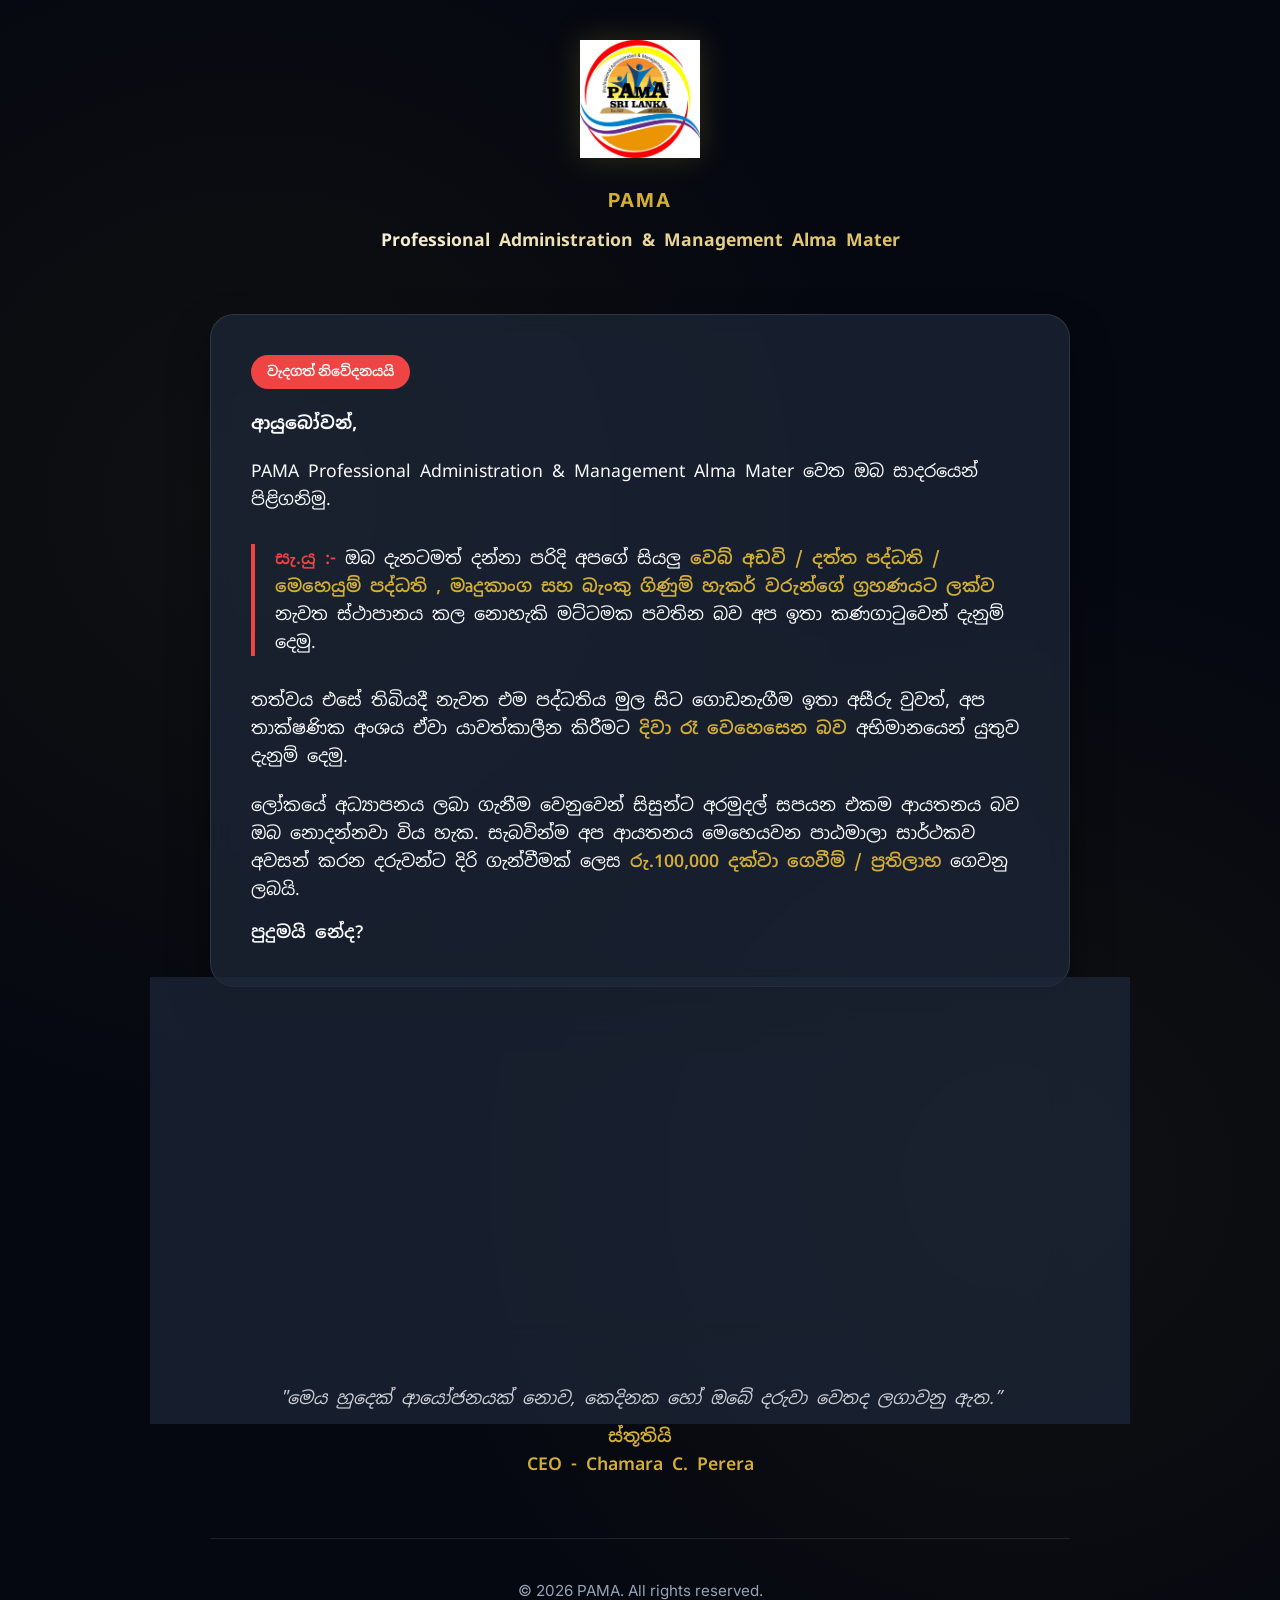
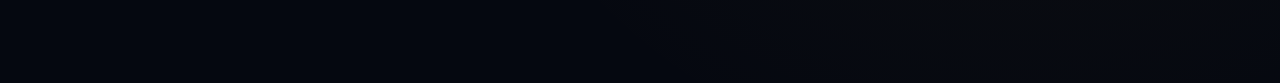
==== index.html @ 64bc7893 "Temp notice Updated" ====
<!DOCTYPE html>
<html lang="si">
<head>
    <meta charset="UTF-8">
    <meta name="viewport" content="width=device-width, initial-scale=1.0">
    <title>PAMA - Official Notice</title>
    <link rel="stylesheet" href="style.css">
</head>
<body>
    <div class="container">
        <header>
            <img src="logo.png" alt="PAMA Logo" class="logo">
            <div class="brand-name">PAMA</div>
            <h1 class="sinhala-text">Professional Administration & Management Alma Mater</h1>
        </header>

        <main>
            <div class="card">
                <div class="notice-badge">වැදගත් නිවේදනයයි</div>
                <h2 class="sinhala-text" style="margin-bottom: 20px;">ආයුබෝවන්,</h2>
                
                <p class="sinhala-text">
                    PAMA Professional Administration & Management Alma Mater වෙත ඔබ සාදරයෙන් පිළිගනිමු.
                </p>

                <div style="margin: 30px 0; border-left: 4px solid var(--danger); padding-left: 20px;">
                    <p class="sinhala-text">
                        <span class="highlight" style="color: var(--danger);">සැ.යු :-</span> 
                        ඔබ දැනටමත් දන්නා පරිදි අපගේ සියලු <span class="highlight">වෙබ් අඩවි / දත්ත පද්ධති / මෙහෙයුම් පද්ධති , මෘදුකාංග සහ බැංකු ගිණුම් හැකර් වරුන්ගේ ග්‍රහණයට ලක්ව</span> නැවත ස්ථාපානය කල නොහැකි මට්ටමක පවතින බව අප ඉතා කණගාටුවෙන් දැනුම් දෙමු.
                    </p>
                </div>

                <p class="sinhala-text" style="margin-bottom: 20px;">
                    තත්වය එසේ තිබියදී නැවත එම පද්ධතිය මුල සිට ගොඩනැගීම ඉතා අසීරු වුවත්, අප තාක්ෂණික අංශය ඒවා යාවත්කාලීන කිරීමට <span class="highlight">දිවා රෑ වෙහෙසෙන බව</span> අභිමානයෙන් යුතුව දැනුම් දෙමු.
                </p>

                <p class="sinhala-text">
                    ලෝකයේ අධ්‍යාපනය ලබා ගැනීම වෙනුවෙන් සිසුන්ට අරමුදල් සපයන එකම ආයතනය බව ඔබ නොදන්නවා විය හැක. 
                    සැබවින්ම අප ආයතනය මෙහෙයවන පාඨමාලා සාර්ථකව අවසන් කරන දරුවන්ට දිරි ගැන්වීමක් ලෙස <span class="highlight">රු.100,000 දක්වා ගෙවීම් / ප්‍රතිලාභ</span> ගෙවනු ලබයි.
                </p>
                
                <p class="sinhala-text" style="margin-top: 15px; font-weight: 600;">පුදුමයි නේද?</p>
            </div>

            <div class="card">
                <p class="sinhala-text">
                    නමුත් මෙහෙයුම් පද්ධති / දත්ත පද්ධති වලින් තොරව කිසිදු ක්‍රියාවලියක් (IELTS / PTE / OET / ICT / AI) සිදු කරගත නොහැකිව අද, දරුවන්ද ඉතා අසීරු තත්වයකට ඇද වැටී ඇත.
                </p>

                <p class="sinhala-text" style="margin-top: 20px;">
                    එවැනි තත්වයකදී, ඔබගේ යෝජනාව මත දරුවන්ගේ යහපත වෙනුවෙන් පහත <span class="highlight">අරමුදල ආරම්භ කර ඇති අතර</span> ඔබගේ හැකියාවට අනුව දායකත්වය ලබා දිය හැක.
                </p>

                <div style="margin-top: 30px; text-align: center;">
                    <a href="partners.html" class="btn btn-primary sinhala-text">වැඩිදුර විස්තර සහ දායකත්වය ලබාදීම සඳහා →</a>
                </div>
            </div>

            <div style="text-align: center; margin-top: 40px;">
                <p class="sinhala-text italic" style="font-style: italic; opacity: 0.8;">
                    "මෙය හුදෙක් ආයෝජනයක් නොව, කෙදිනක හෝ ඔබේ දරුවා වෙතද ලගාවනු ඇත.”
                </p>
                <p class="sinhala-text highlight" style="margin-top: 10px;">ස්තූතියි<br>CEO - Chamara C. Perera</p>
            </div>
        </main>

        <footer>
            <p class="subtle">&copy; 2026 PAMA. All rights reserved.</p>
        </footer>
    </div>
</body>
</html>
---- style.css ----
@import url('https://fonts.googleapis.com/css2?family=Inter:wght@300;400;600;700&family=Noto+Sans+Sinhala:wght@300;400;600;700&display=swap');

:root {
    --bg-color: #050810;
    --surface-color: rgba(30, 41, 59, 0.7);
    --accent-color: #d4af37;
    --accent-glow: rgba(212, 175, 55, 0.3);
    --text-primary: #f8fafc;
    --text-secondary: #94a3b8;
    --danger: #ef4444;
    --glass-border: rgba(255, 255, 255, 0.1);
}

* {
    margin: 0;
    padding: 0;
    box-sizing: border-box;
}

body {
    font-family: 'Inter', 'Noto Sans Sinhala', sans-serif;
    background-color: var(--bg-color);
    color: var(--text-primary);
    line-height: 1.6;
    overflow-x: hidden;
    background-image: 
        radial-gradient(circle at 20% 30%, rgba(212, 175, 55, 0.05) 0%, transparent 40%),
        radial-gradient(circle at 80% 70%, rgba(212, 175, 55, 0.05) 0%, transparent 40%);
}

.container {
    max-width: 900px;
    margin: 0 auto;
    padding: 40px 20px;
}

/* Header & Branding */
header {
    text-align: center;
    margin-bottom: 60px;
}

.brand-name {
    font-size: 1.2rem;
    font-weight: 700;
    letter-spacing: 2px;
    color: var(--accent-color);
    text-transform: uppercase;
    margin-bottom: 10px;
}

.logo {
    width: 120px;
    height: auto;
    margin-bottom: 20px;
    filter: drop-shadow(0 0 15px rgba(212, 175, 55, 0.2));
}

h1 {
    font-size: 2.5rem;
    font-weight: 700;
    margin-bottom: 20px;
    background: linear-gradient(to right, #fff, var(--accent-color));
    -webkit-background-clip: text;
    -webkit-text-fill-color: transparent;
}

/* Glass Cards */
.card {
    background: var(--surface-color);
    backdrop-filter: blur(12px);
    border: 1px solid var(--glass-border);
    border-radius: 24px;
    padding: 40px;
    margin-bottom: 30px;
    box-shadow: 0 20px 40px rgba(0, 0, 0, 0.4);
}

.notice-badge {
    display: inline-block;
    padding: 6px 16px;
    background: var(--danger);
    color: white;
    border-radius: 50px;
    font-size: 0.85rem;
    font-weight: 600;
    margin-bottom: 20px;
    text-transform: uppercase;
}

/* Typography Helpers */
.sinhala-text {
    font-family: 'Noto Sans Sinhala', sans-serif;
    font-size: 1.1rem;
}

.highlight {
    color: var(--accent-color);
    font-weight: 600;
}

.subtle {
    color: var(--text-secondary);
    font-size: 0.95rem;
}

/* Buttons */
.btn {
    display: inline-block;
    padding: 14px 32px;
    border-radius: 12px;
    font-weight: 600;
    text-decoration: none;
    transition: all 0.3s ease;
    cursor: pointer;
    border: none;
    font-size: 1rem;
}

.btn-primary {
    background: var(--accent-color);
    color: #000;
}

.btn-primary:hover {
    transform: translateY(-2px);
    box-shadow: 0 10px 20px var(--accent-glow);
}

.btn-whatsapp {
    background: #25d366;
    color: white;
}

/* Table Design */
.table-container {
    overflow-x: auto;
    margin-top: 30px;
}

table {
    width: 100%;
    border-collapse: collapse;
    min-width: 600px;
}

th {
    text-align: left;
    padding: 15px;
    border-bottom: 1px solid var(--glass-border);
    color: var(--accent-color);
    font-size: 0.9rem;
    text-transform: uppercase;
    letter-spacing: 1px;
}

td {
    padding: 15px;
    border-bottom: 1px solid rgba(255, 255, 255, 0.05);
    font-size: 0.95rem;
}

tr:hover {
    background: rgba(255, 255, 255, 0.03);
}

/* Footer */
footer {
    text-align: center;
    padding: 40px;
    border-top: 1px solid var(--glass-border);
    margin-top: 60px;
}

/* Mobile Adjustments */
@media (max-width: 600px) {
    .card {
        padding: 25px;
    }
    h1 {
        font-size: 1.8rem;
    }
}
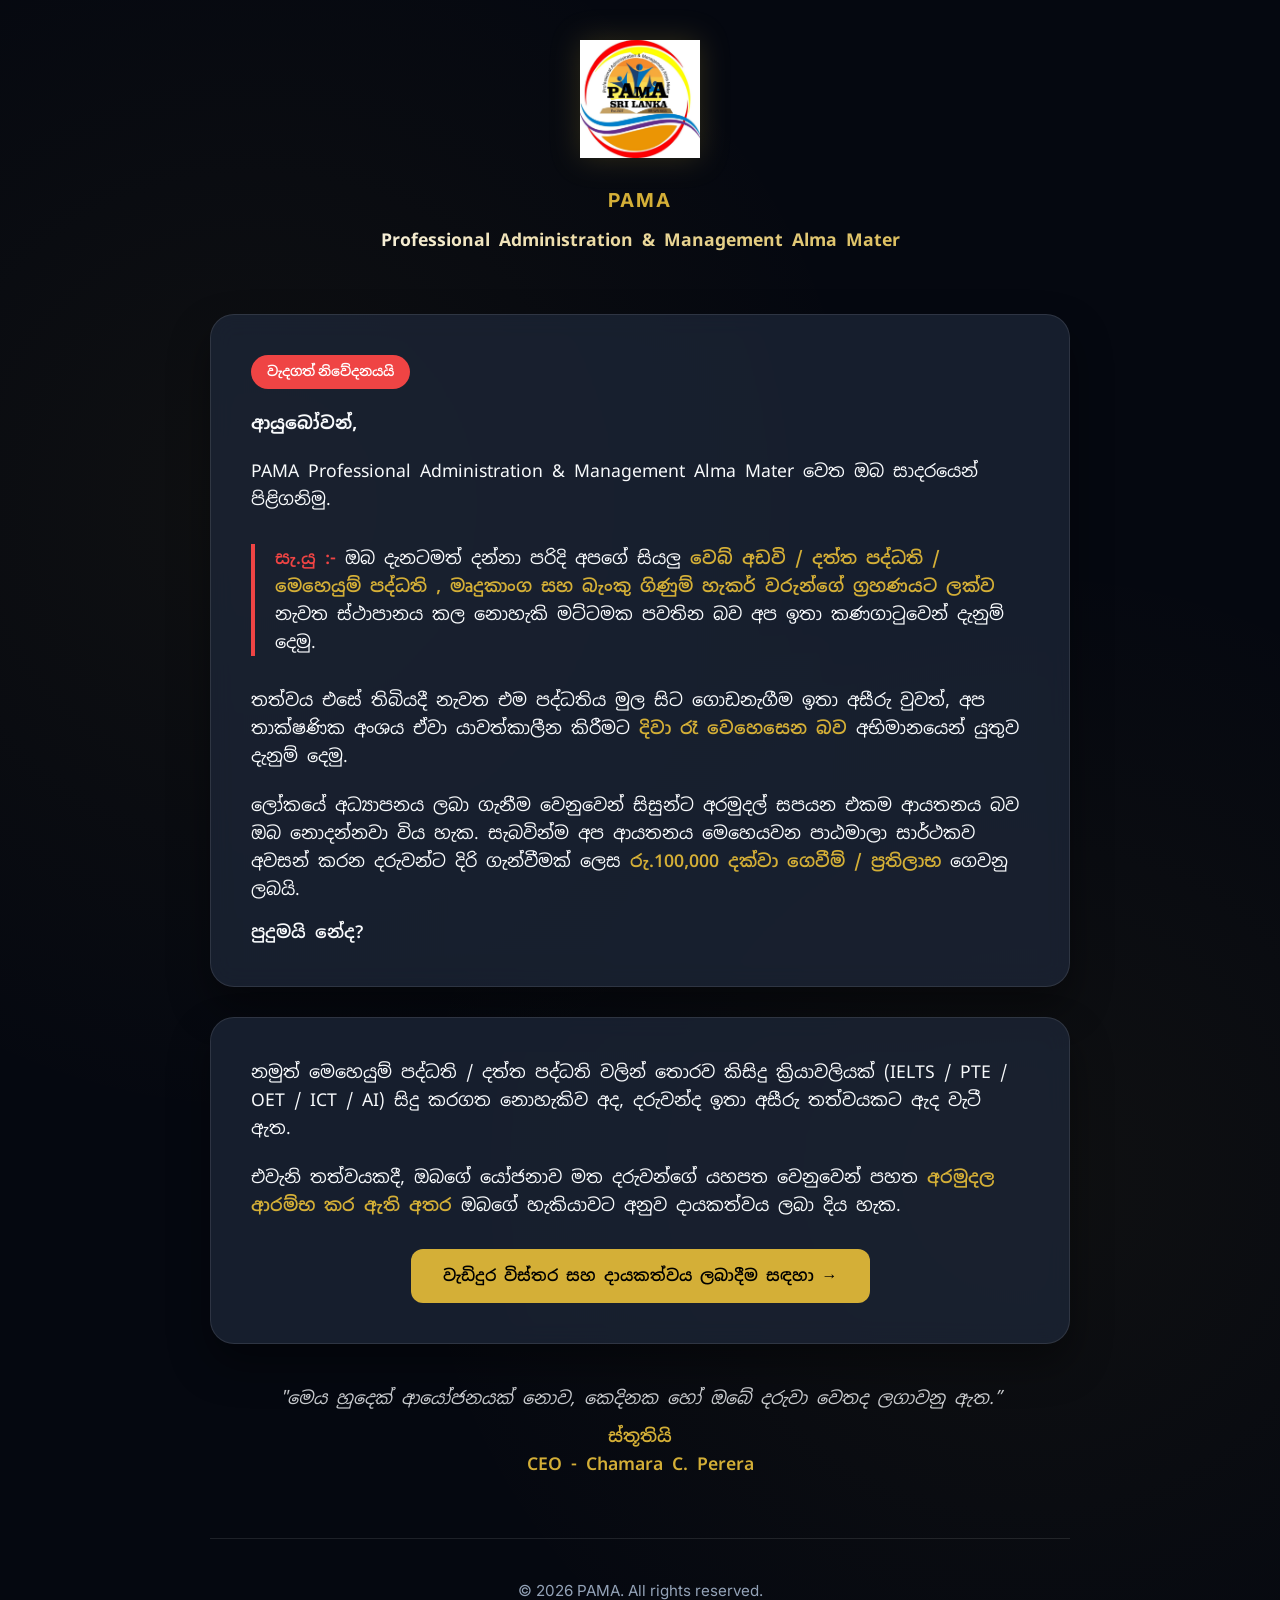
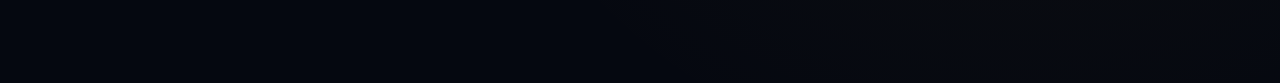
==== commit a2c5fce2: "Add files via upload number change" ====
--- a/index.html
+++ b/index.html
@@ -1,11 +1,13 @@
 <!DOCTYPE html>
 <html lang="si">
+
 <head>
     <meta charset="UTF-8">
     <meta name="viewport" content="width=device-width, initial-scale=1.0">
     <title>PAMA - Official Notice</title>
     <link rel="stylesheet" href="style.css">
 </head>
+
 <body>
     <div class="container">
         <header>
@@ -18,41 +20,48 @@
             <div class="card">
                 <div class="notice-badge">වැදගත් නිවේදනයයි</div>
                 <h2 class="sinhala-text" style="margin-bottom: 20px;">ආයුබෝවන්,</h2>
-                
+
                 <p class="sinhala-text">
                     PAMA Professional Administration & Management Alma Mater වෙත ඔබ සාදරයෙන් පිළිගනිමු.
                 </p>
 
                 <div style="margin: 30px 0; border-left: 4px solid var(--danger); padding-left: 20px;">
                     <p class="sinhala-text">
-                        <span class="highlight" style="color: var(--danger);">සැ.යු :-</span> 
-                        ඔබ දැනටමත් දන්නා පරිදි අපගේ සියලු <span class="highlight">වෙබ් අඩවි / දත්ත පද්ධති / මෙහෙයුම් පද්ධති , මෘදුකාංග සහ බැංකු ගිණුම් හැකර් වරුන්ගේ ග්‍රහණයට ලක්ව</span> නැවත ස්ථාපානය කල නොහැකි මට්ටමක පවතින බව අප ඉතා කණගාටුවෙන් දැනුම් දෙමු.
+                        <span class="highlight" style="color: var(--danger);">සැ.යු :-</span>
+                        ඔබ දැනටමත් දන්නා පරිදි අපගේ සියලු <span class="highlight">වෙබ් අඩවි / දත්ත පද්ධති / මෙහෙයුම්
+                            පද්ධති , මෘදුකාංග සහ බැංකු ගිණුම් හැකර් වරුන්ගේ ග්‍රහණයට ලක්ව</span> නැවත ස්ථාපානය කල නොහැකි
+                        මට්ටමක පවතින බව අප ඉතා කණගාටුවෙන් දැනුම් දෙමු.
                     </p>
                 </div>
 
                 <p class="sinhala-text" style="margin-bottom: 20px;">
-                    තත්වය එසේ තිබියදී නැවත එම පද්ධතිය මුල සිට ගොඩනැගීම ඉතා අසීරු වුවත්, අප තාක්ෂණික අංශය ඒවා යාවත්කාලීන කිරීමට <span class="highlight">දිවා රෑ වෙහෙසෙන බව</span> අභිමානයෙන් යුතුව දැනුම් දෙමු.
+                    තත්වය එසේ තිබියදී නැවත එම පද්ධතිය මුල සිට ගොඩනැගීම ඉතා අසීරු වුවත්, අප තාක්ෂණික අංශය ඒවා යාවත්කාලීන
+                    කිරීමට <span class="highlight">දිවා රෑ වෙහෙසෙන බව</span> අභිමානයෙන් යුතුව දැනුම් දෙමු.
                 </p>
 
                 <p class="sinhala-text">
-                    ලෝකයේ අධ්‍යාපනය ලබා ගැනීම වෙනුවෙන් සිසුන්ට අරමුදල් සපයන එකම ආයතනය බව ඔබ නොදන්නවා විය හැක. 
-                    සැබවින්ම අප ආයතනය මෙහෙයවන පාඨමාලා සාර්ථකව අවසන් කරන දරුවන්ට දිරි ගැන්වීමක් ලෙස <span class="highlight">රු.100,000 දක්වා ගෙවීම් / ප්‍රතිලාභ</span> ගෙවනු ලබයි.
+                    ලෝකයේ අධ්‍යාපනය ලබා ගැනීම වෙනුවෙන් සිසුන්ට අරමුදල් සපයන එකම ආයතනය බව ඔබ නොදන්නවා විය හැක.
+                    සැබවින්ම අප ආයතනය මෙහෙයවන පාඨමාලා සාර්ථකව අවසන් කරන දරුවන්ට දිරි ගැන්වීමක් ලෙස <span
+                        class="highlight">රු.100,000 දක්වා ගෙවීම් / ප්‍රතිලාභ</span> ගෙවනු ලබයි.
                 </p>
-                
+
                 <p class="sinhala-text" style="margin-top: 15px; font-weight: 600;">පුදුමයි නේද?</p>
             </div>
 
             <div class="card">
                 <p class="sinhala-text">
-                    නමුත් මෙහෙයුම් පද්ධති / දත්ත පද්ධති වලින් තොරව කිසිදු ක්‍රියාවලියක් (IELTS / PTE / OET / ICT / AI) සිදු කරගත නොහැකිව අද, දරුවන්ද ඉතා අසීරු තත්වයකට ඇද වැටී ඇත.
+                    නමුත් මෙහෙයුම් පද්ධති / දත්ත පද්ධති වලින් තොරව කිසිදු ක්‍රියාවලියක් (IELTS / PTE / OET / ICT / AI)
+                    සිදු කරගත නොහැකිව අද, දරුවන්ද ඉතා අසීරු තත්වයකට ඇද වැටී ඇත.
                 </p>
 
                 <p class="sinhala-text" style="margin-top: 20px;">
-                    එවැනි තත්වයකදී, ඔබගේ යෝජනාව මත දරුවන්ගේ යහපත වෙනුවෙන් පහත <span class="highlight">අරමුදල ආරම්භ කර ඇති අතර</span> ඔබගේ හැකියාවට අනුව දායකත්වය ලබා දිය හැක.
+                    එවැනි තත්වයකදී, ඔබගේ යෝජනාව මත දරුවන්ගේ යහපත වෙනුවෙන් පහත <span class="highlight">අරමුදල ආරම්භ කර
+                        ඇති අතර</span> ඔබගේ හැකියාවට අනුව දායකත්වය ලබා දිය හැක.
                 </p>
 
                 <div style="margin-top: 30px; text-align: center;">
-                    <a href="partners.html" class="btn btn-primary sinhala-text">වැඩිදුර විස්තර සහ දායකත්වය ලබාදීම සඳහා →</a>
+                    <a href="partners.html" class="btn btn-primary sinhala-text">වැඩිදුර විස්තර සහ දායකත්වය ලබාදීම සඳහා
+                        →</a>
                 </div>
             </div>
 
@@ -69,4 +78,5 @@
         </footer>
     </div>
 </body>
-</html>
+
+</html>
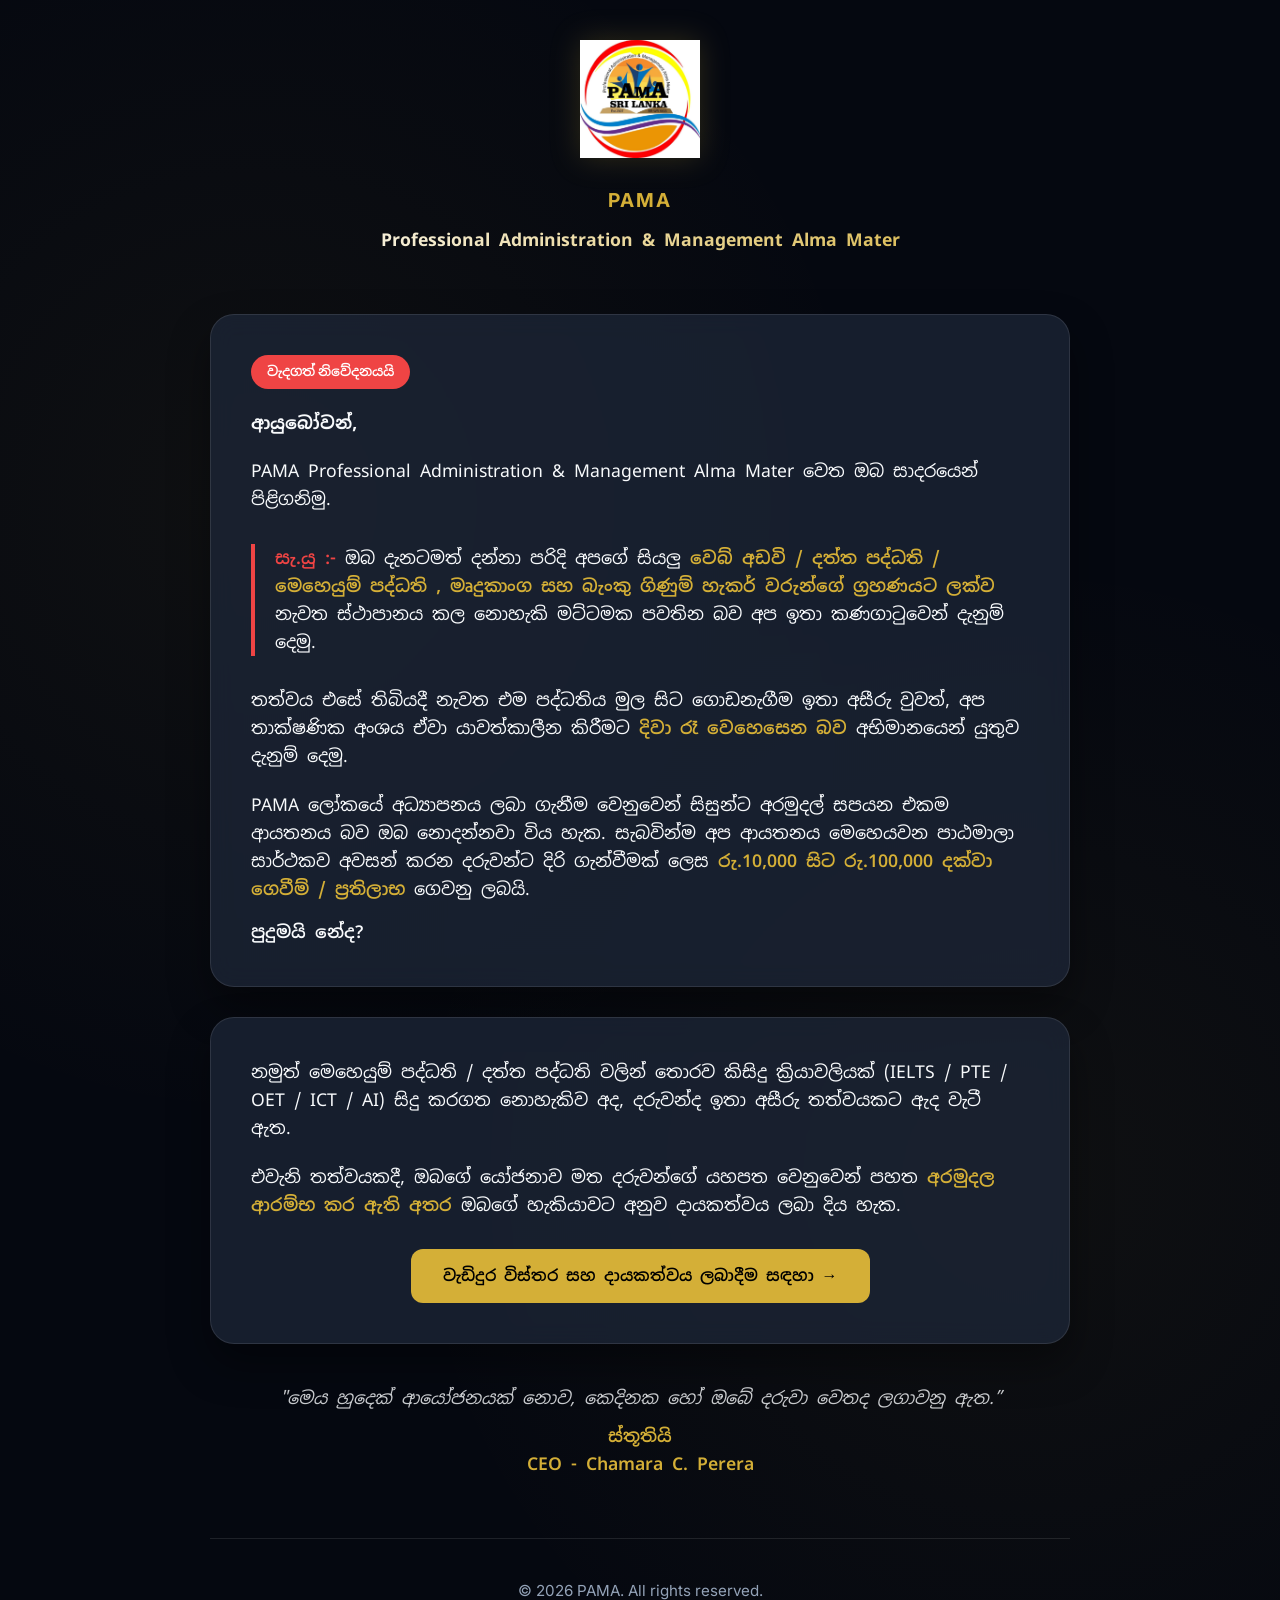
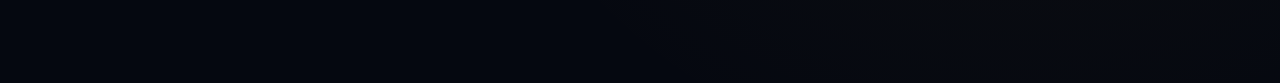
==== commit 435fa92a: "Add files via upload final touches" ====
--- a/index.html
+++ b/index.html
@@ -40,9 +40,9 @@
                 </p>
 
                 <p class="sinhala-text">
-                    ලෝකයේ අධ්‍යාපනය ලබා ගැනීම වෙනුවෙන් සිසුන්ට අරමුදල් සපයන එකම ආයතනය බව ඔබ නොදන්නවා විය හැක.
+                    PAMA ලෝකයේ අධ්‍යාපනය ලබා ගැනීම වෙනුවෙන් සිසුන්ට අරමුදල් සපයන එකම ආයතනය බව ඔබ නොදන්නවා විය හැක.
                     සැබවින්ම අප ආයතනය මෙහෙයවන පාඨමාලා සාර්ථකව අවසන් කරන දරුවන්ට දිරි ගැන්වීමක් ලෙස <span
-                        class="highlight">රු.100,000 දක්වා ගෙවීම් / ප්‍රතිලාභ</span> ගෙවනු ලබයි.
+                        class="highlight">රු.10,000 සිට රු.100,000 දක්වා ගෙවීම් / ප්‍රතිලාභ</span> ගෙවනු ලබයි.
                 </p>
 
                 <p class="sinhala-text" style="margin-top: 15px; font-weight: 600;">පුදුමයි නේද?</p>
--- a/style.css
+++ b/style.css
@@ -102,6 +102,32 @@
 .subtle {
     color: var(--text-secondary);
     font-size: 0.95rem;
+}
+
+.tall-a {
+    display: inline-block;
+    font-size: 1.25em;
+    line-height: 0.8;
+    vertical-align: -0.05em;
+    font-weight: 700;
+    color: var(--accent-color);
+}
+
+.highlight-box {
+    background: linear-gradient(135deg, rgba(212, 175, 55, 0.15), rgba(0, 0, 0, 0.3));
+    border: 1px solid var(--accent-color);
+    padding: 25px;
+    border-radius: 20px;
+    text-align: center;
+    margin: 30px 0;
+    box-shadow: 0 10px 30px rgba(0, 0, 0, 0.5), 0 0 15px var(--accent-glow);
+    position: relative;
+    border-left: 5px solid var(--accent-color);
+}
+
+.highlight-box p {
+    font-size: 1.3rem;
+    letter-spacing: 0.5px;
 }
 
 /* Buttons */
